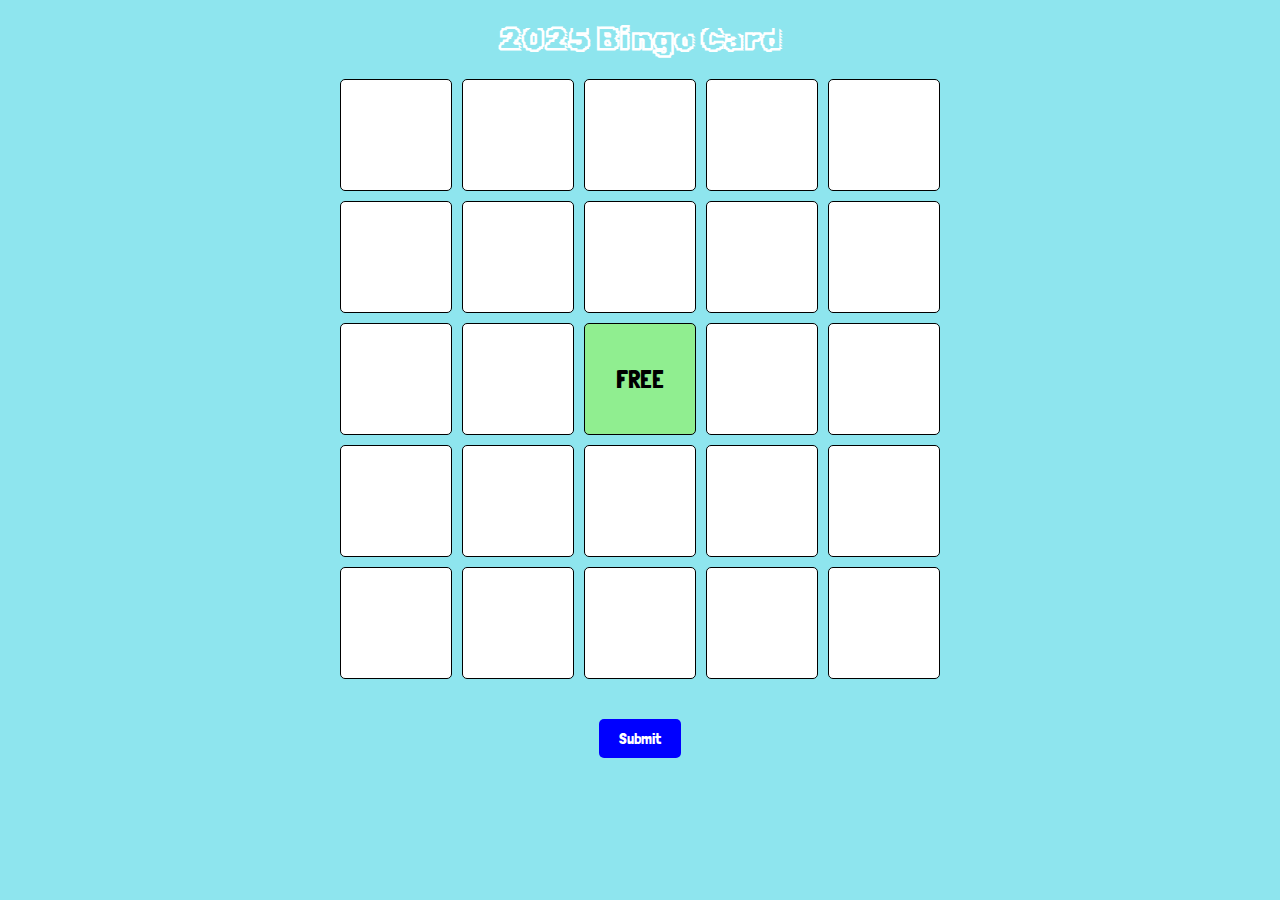
==== index.html @ 7d42b700 "Initial commit" ====
<!DOCTYPE html>
<html lang="en">
<head>
    <meta charset="UTF-8">
    <meta name="viewport" content="width=device-width, initial-scale=1.0">
    <title>2025 Bingo Card</title>
    <link rel="stylesheet" href="style.css">
</head>
<body>
    <h1>2025 Bingo Card</h1>
    <div class="bingo-container">
        <div class="bingo-cell"><textarea id="cell-1"></textarea></div>
        <div class="bingo-cell"><textarea id="cell-2"></textarea></div>
        <div class="bingo-cell"><textarea id="cell-3"></textarea></div>
        <div class="bingo-cell"><textarea id="cell-4"></textarea></div>
        <div class="bingo-cell"><textarea id="cell-5"></textarea></div>
    
        <div class="bingo-cell"><textarea id="cell-6"></textarea></div>
        <div class="bingo-cell"><textarea id="cell-7"></textarea></div>
        <div class="bingo-cell"><textarea id="cell-8"></textarea></div>
        <div class="bingo-cell"><textarea id="cell-9"></textarea></div>
        <div class="bingo-cell"><textarea id="cell-10"></textarea></div>
    
        <div class="bingo-cell"><textarea id="cell-11"></textarea></div>
        <div class="bingo-cell"><textarea id="cell-12"></textarea></div>
        <div class="bingo-cell free">FREE</div>
        <div class="bingo-cell"><textarea id="cell-13"></textarea></div>
        <div class="bingo-cell"><textarea id="cell-14"></textarea></div>
    
        <div class="bingo-cell"><textarea id="cell-15"></textarea></div>
        <div class="bingo-cell"><textarea id="cell-16"></textarea></div>
        <div class="bingo-cell"><textarea id="cell-17"></textarea></div>
        <div class="bingo-cell"><textarea id="cell-18"></textarea></div>
        <div class="bingo-cell"><textarea id="cell-19"></textarea></div>
    
        <div class="bingo-cell"><textarea id="cell-20"></textarea></div>
        <div class="bingo-cell"><textarea id="cell-21"></textarea></div>
        <div class="bingo-cell"><textarea id="cell-22"></textarea></div>
        <div class="bingo-cell"><textarea id="cell-23"></textarea></div>
        <div class="bingo-cell"><textarea id="cell-24"></textarea></div>
    </div>
    

    <button id="submit-button">Submit</button>

    <script src="index.js"></script>
</body>
</html>
---- style.css ----
@import url('https://fonts.googleapis.com/css2?family=Londrina+Solid:wght@100;300;400;900&family=Rubik+Iso&display=swap');

body {
    font-family: Arial, sans-serif;
    background-color: #8ee5ee;
    text-align: center;
    margin: 0;
    padding: 0;
}

* {
    font-family: "Londrina Solid", serif;
    box-sizing: border-box; /* Ensures padding and border are included in element's total size */
}

h1 {
    margin-top: 20px;
    font-family: "Rubik Iso", serif;
    color: #ffffff;
}

.bingo-container {
    display: grid;
    grid-template-columns: repeat(5, 1fr);
    gap: 10px;
    max-width: 600px;
    margin: 20px auto;
    width: 95%;
    position: relative;
}

.bingo-cell {
    background-color: #ffffff;
    border: 3px solid #0000ff;
    border-radius: 5px;
    position: relative;
    display: flex;
    align-items: center;
    justify-content: center;
    aspect-ratio: 1/1;
    box-sizing: border-box; /* Include padding and border in size calculation */
    cursor: pointer;
    font-size: 14px;
    padding: 0; /* Remove any internal padding */
}

.bingo-cell textarea {
    border: none;
    outline: none;
    background: transparent;
    text-align: center;
    width: 100%;
    height: 100%;
    font-size: 14px;
    resize: none;
    overflow: hidden;
    padding: 0;
    margin: 0;
    display: flex;
    align-items: center;
    justify-content: center;
    text-overflow: scroll;
    aspect-ratio: 1/1 !important;
    box-sizing: border-box; /* Include padding and border in size calculation */
}

.bingo-cell.free {
    cursor: default;
}

.cross {
    position: absolute;
    width: 100%;
    height: 100%;
    background-color: rgba(255, 0, 0, 0.5);
    display: none;
}

.cross.active {
    display: block;
}

button {
    padding: 10px 20px;
    margin: 20px;
    font-size: 16px;
    background-color: #0000ff;
    color: #ffffff;
    border: none;
    border-radius: 5px;
    cursor: pointer;
}

button:hover {
    background-color: #0000cc;
}

.free {
    font-size: 1.5rem;
}

.green {
    background-color: lightgreen;
    cursor: pointer;
}

textarea:disabled {
    background-color: lightgray;
    cursor: not-allowed;
}

.bingo-cell {
    border: 1px solid black;
    padding: 0; 
    text-align: center;
}

@media screen and (max-width: 561px) {
    .bingo-cell, .bingo-cell textarea {
        font-size: 0.6rem; 
    }

    .free {
        font-size: 1.3rem;
    }
}

@media screen and (max-width: 421px) {
    .free {
        font-size: 0.9rem;
    }
}
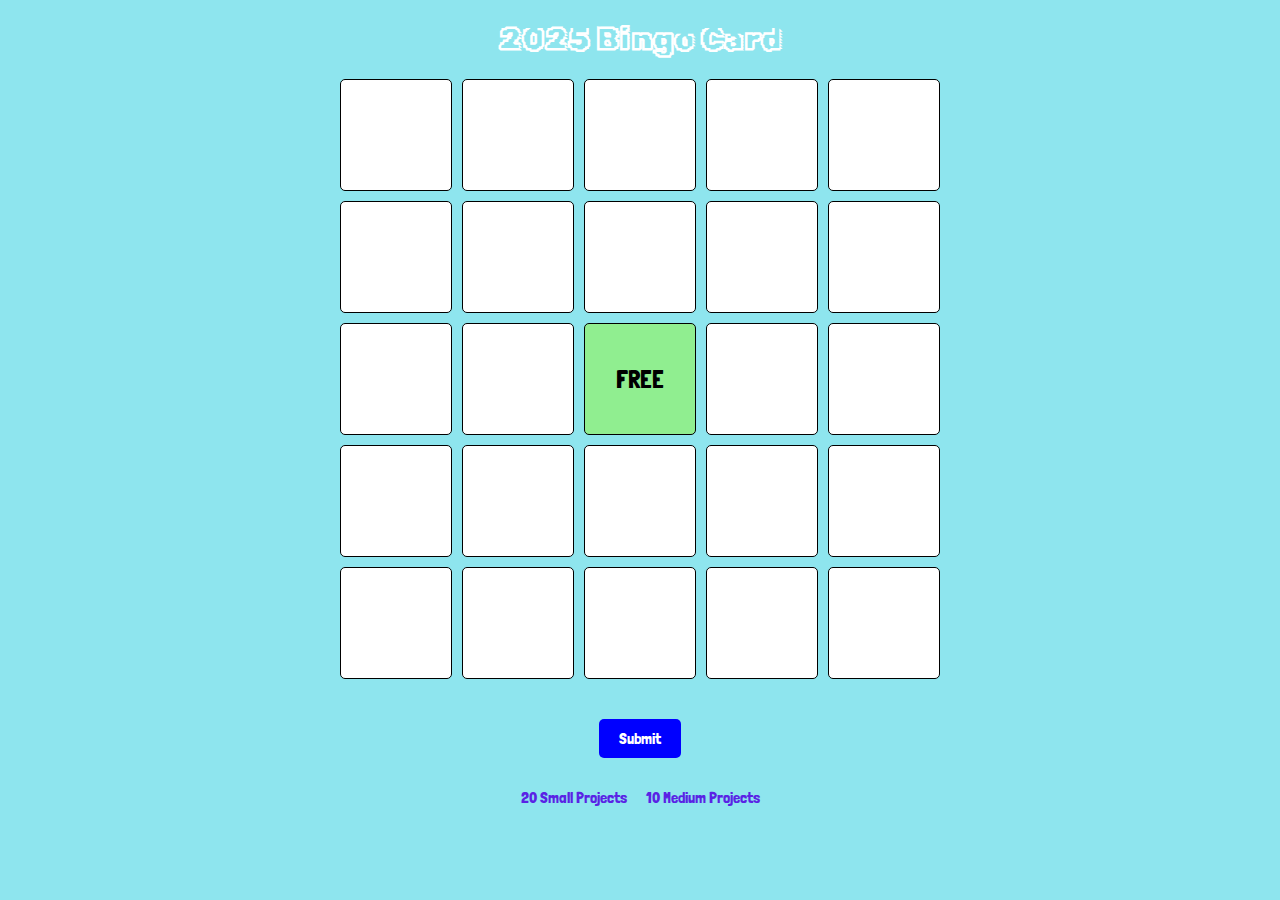
==== commit 5fcbd173: "New pages for my own tables to be hardcoded" ====
--- a/index.html
+++ b/index.html
@@ -43,6 +43,11 @@
 
     <button id="submit-button">Submit</button>
 
+    <div class="links">
+        <a href="./20-small-projects.html">20 Small Projects</a>
+        <a href="./10-medium-projects.html">10 Medium Projects</a>
+    </div>
+
     <script src="index.js"></script>
 </body>
 </html>
--- a/style.css
+++ b/style.css
@@ -10,7 +10,7 @@
 
 * {
     font-family: "Londrina Solid", serif;
-    box-sizing: border-box; /* Ensures padding and border are included in element's total size */
+    box-sizing: border-box; 
 }
 
 h1 {
@@ -38,10 +38,10 @@
     align-items: center;
     justify-content: center;
     aspect-ratio: 1/1;
-    box-sizing: border-box; /* Include padding and border in size calculation */
+    box-sizing: border-box;
     cursor: pointer;
     font-size: 14px;
-    padding: 0; /* Remove any internal padding */
+    padding: 0; 
 }
 
 .bingo-cell textarea {
@@ -61,7 +61,7 @@
     justify-content: center;
     text-overflow: scroll;
     aspect-ratio: 1/1 !important;
-    box-sizing: border-box; /* Include padding and border in size calculation */
+    box-sizing: border-box; 
 }
 
 .bingo-cell.free {
@@ -115,6 +115,21 @@
     text-align: center;
 }
 
+.links{
+    margin: 10px 0;
+}
+
+.links a{
+    text-decoration: none;
+    color: #5a23e5;
+    margin: 0 8px;
+}
+
+.links a:hover{
+    scale: 1.1;
+    text-decoration: underline;
+}
+
 @media screen and (max-width: 561px) {
     .bingo-cell, .bingo-cell textarea {
         font-size: 0.6rem; 
